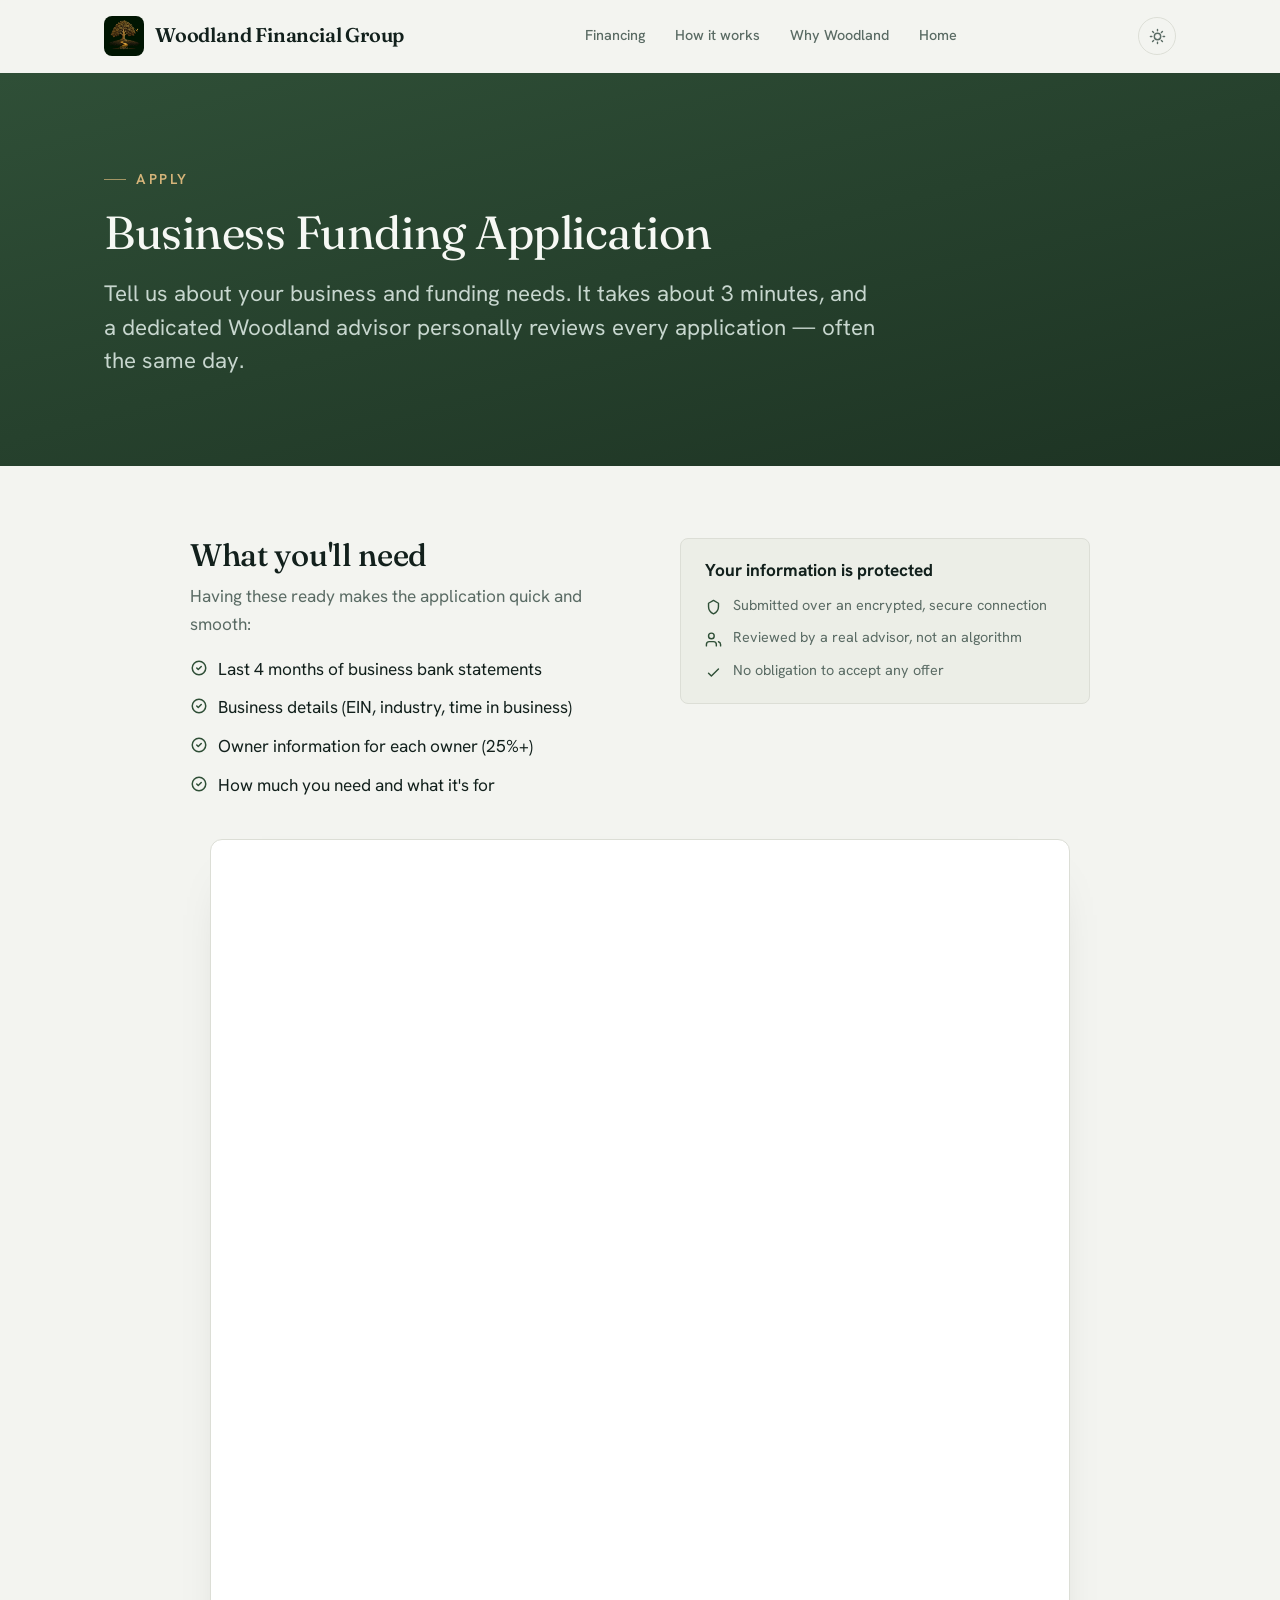
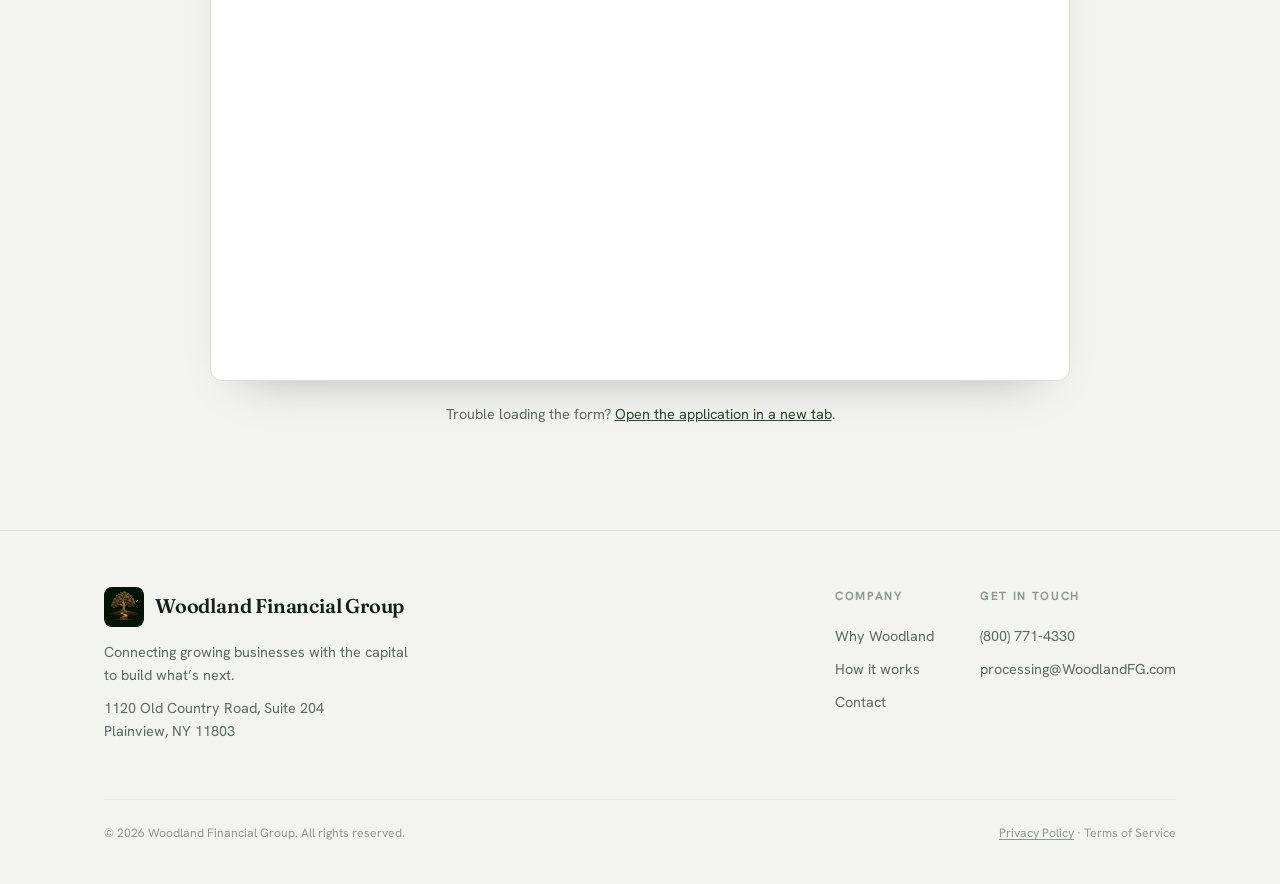
==== apply.html @ 22198625 "Copy edits from George: faster timing + same-day messaging - Application time 10 min -> 3 min (home " ====
<!DOCTYPE html>
<html lang="en">
<head>
<meta charset="UTF-8" />
<meta name="viewport" content="width=device-width, initial-scale=1.0" />
<title>Apply — Woodland Financial Group</title>
<link rel="icon" type="image/jpeg" href="assets/woodland-logo.jpg" />
<meta name="description" content="Start your business funding application with Woodland Financial Group. Secure, about 10 minutes, reviewed by a dedicated advisor." />

<link rel="preconnect" href="https://fonts.googleapis.com" />
<link rel="preconnect" href="https://fonts.gstatic.com" crossorigin />
<link href="https://fonts.googleapis.com/css2?family=Fraunces:ital,opsz,wght@0,9..144,400;0,9..144,500;0,9..144,600;1,9..144,400&family=Hanken+Grotesk:wght@400;500;600;700&display=swap" rel="stylesheet" />

<style>
:root {
  --emerald:#2F4F37; --emerald-deep:#1D3323; --emerald-bright:#3F6A49;
  --gold:#B98A3E; --gold-soft:#D6B57A;
  --bg:#F3F4F0; --bg-alt:#ECEEE7; --surface:#FCFCFA; --ink:#12201C;
  --muted:#5A6B64; --faint:#8A9992; --line:#DCDED6; --line-soft:#E6E8E1;
  --brand:var(--emerald); --brand-ink:#2A4831; --on-brand:#F1F5F1;
  --step--1: clamp(0.82rem, 0.79rem + 0.15vw, 0.9rem);
  --step-0:  clamp(1rem, 0.96rem + 0.2vw, 1.08rem);
  --step-1:  clamp(1.2rem, 1.12rem + 0.4vw, 1.4rem);
  --step-2:  clamp(1.5rem, 1.35rem + 0.75vw, 1.95rem);
  --step-3:  clamp(2rem, 1.7rem + 1.5vw, 2.9rem);
  --maxw: 1120px; --radius: 4px; --ease: cubic-bezier(0.2,0.7,0.2,1);
}
@media (prefers-color-scheme: dark) {
  :root {
    --bg:#0A1512; --bg-alt:#0E1B17; --surface:#10201B; --ink:#E8ECE6;
    --muted:#9DACA4; --faint:#6E7E76; --line:#24352E; --line-soft:#1B2A24;
    --brand:#6FAF7E; --brand-ink:#9AC9A4; --on-brand:#EAF3EE;
  }
}
:root[data-theme="light"] {
  --bg:#F3F4F0; --bg-alt:#ECEEE7; --surface:#FCFCFA; --ink:#12201C;
  --muted:#5A6B64; --faint:#8A9992; --line:#DCDED6; --line-soft:#E6E8E1;
  --brand:var(--emerald); --brand-ink:#2A4831; --on-brand:#F1F5F1;
}
:root[data-theme="dark"] {
  --bg:#0A1512; --bg-alt:#0E1B17; --surface:#10201B; --ink:#E8ECE6;
  --muted:#9DACA4; --faint:#6E7E76; --line:#24352E; --line-soft:#1B2A24;
  --brand:#6FAF7E; --brand-ink:#9AC9A4; --on-brand:#EAF3EE;
}

* { box-sizing: border-box; }
html { scroll-behavior: smooth; }
body { margin:0; background:var(--bg); color:var(--ink); font-family:"Hanken Grotesk", system-ui, sans-serif; font-size:var(--step-0); line-height:1.6; -webkit-font-smoothing:antialiased; text-rendering:optimizeLegibility; }
h1, h2, h3 { font-family:"Fraunces", Georgia, serif; font-weight:500; line-height:1.12; letter-spacing:-0.01em; margin:0; text-wrap:balance; }
a { color: inherit; }
.wrap { width:100%; max-width:var(--maxw); margin:0 auto; padding:0 24px; }
.eyebrow { font-size:var(--step--1); letter-spacing:0.18em; text-transform:uppercase; font-weight:600; color:var(--gold); display:inline-flex; align-items:center; gap:10px; }
.eyebrow::before { content:""; width:22px; height:1px; background:var(--gold); opacity:.7; }
.btn { display:inline-flex; align-items:center; gap:9px; font-family:inherit; font-size:var(--step-0); font-weight:600; padding:12px 22px; border-radius:var(--radius); border:1px solid transparent; text-decoration:none; transition:transform .25s var(--ease), background .25s var(--ease); }
.btn-primary { background:var(--brand); color:var(--on-brand); }
.btn-primary:hover { transform:translateY(-2px); background:var(--emerald-bright); }
:root[data-theme="dark"] .btn-primary { color:#05110D; }
@media (prefers-color-scheme: dark){ :root:not([data-theme="light"]) .btn-primary{ color:#05110D; } }
.btn-ghost { background:transparent; color:var(--ink); border-color:var(--line); }
.btn-ghost:hover { border-color:var(--brand); color:var(--brand-ink); }
a:focus-visible, button:focus-visible { outline:2px solid var(--gold); outline-offset:2px; }

/* header */
.site-header { position:sticky; top:0; z-index:50; background:color-mix(in srgb, var(--bg) 94%, transparent); -webkit-backdrop-filter:blur(6px); backdrop-filter:blur(6px); border-bottom:1px solid transparent; transition:border-color .3s var(--ease); }
.site-header.scrolled { border-bottom-color:var(--line); }
.nav { display:flex; align-items:center; justify-content:space-between; height:72px; }
.brand { display:flex; align-items:center; gap:11px; text-decoration:none; color:var(--ink); }
.brand-mark { width:40px; height:40px; flex:none; border-radius:8px; object-fit:cover; }
.brand-name { font-family:"Fraunces", serif; font-weight:600; font-size:1.24rem; letter-spacing:-0.01em; }
.nav-links { display:flex; align-items:center; gap:30px; }
.nav-links a { text-decoration:none; color:var(--muted); font-size:var(--step--1); font-weight:500; transition:color .2s; }
.nav-links a:hover { color:var(--ink); }
.nav-cta { display:flex; align-items:center; gap:14px; }
.theme-toggle { width:38px; height:38px; border-radius:50%; border:1px solid var(--line); background:transparent; color:var(--muted); cursor:pointer; display:grid; place-items:center; transition:color .2s, border-color .2s; }
.theme-toggle:hover { color:var(--ink); border-color:var(--brand); }
@media (max-width: 860px){ .nav-links{ display:none; } }

/* page head */
.page-head { background: linear-gradient(165deg, var(--emerald) 0%, var(--emerald-deep) 100%); color:var(--on-brand); padding: clamp(50px,7vw,88px) 0 clamp(44px,6vw,66px); }
.page-head .eyebrow { color:var(--gold-soft); }
.page-head .eyebrow::before { background:var(--gold-soft); }
.page-head h1 { font-size:var(--step-3); font-weight:400; color:#F6F8F4; margin-top:16px; }
.page-head p { margin-top:18px; color:#C7D6CE; font-size:var(--step-1); line-height:1.5; max-width:60ch; }

/* prep + trust */
.apply-body { padding: clamp(40px,6vw,72px) 0 clamp(50px,7vw,90px); }
.prep { max-width:900px; margin:0 auto 40px; display:grid; grid-template-columns:1.1fr 1fr; gap:28px 40px; align-items:start; }
@media (max-width:720px){ .prep { grid-template-columns:1fr; gap:26px; } }
.prep h2 { font-size:var(--step-2); }
.prep p.sub { margin-top:10px; color:var(--muted); }
.prep ul { list-style:none; margin:16px 0 0; padding:0; display:flex; flex-direction:column; gap:11px; }
.prep li { position:relative; padding-left:28px; color:var(--ink); font-size:var(--step-0); }
.prep li svg { position:absolute; left:0; top:3px; color:var(--brand); }
.assure { background:var(--bg-alt); border:1px solid var(--line); border-radius:8px; padding:22px 24px; }
.assure h3 { font-family:"Hanken Grotesk", sans-serif; font-weight:700; font-size:var(--step-0); letter-spacing:0; }
.assure ul { list-style:none; margin:14px 0 0; padding:0; display:flex; flex-direction:column; gap:12px; }
.assure li { display:flex; gap:11px; align-items:flex-start; color:var(--muted); font-size:var(--step--1); line-height:1.45; }
.assure li svg { color:var(--brand); flex:none; margin-top:1px; }

/* embed */
.form-shell { max-width:860px; margin:0 auto; background:#FFFFFF; border:1px solid var(--line); border-radius:12px; padding: clamp(10px,2vw,20px); box-shadow:0 24px 50px -34px rgba(0,0,0,0.35); }
.form-shell iframe { display:block; width:1px; min-width:100%; border:none; }
.fallback { text-align:center; margin-top:22px; font-size:var(--step--1); color:var(--muted); }
.fallback a { color:var(--brand-ink); }

/* footer */
.site-footer { background:var(--bg); border-top:1px solid var(--line); padding:56px 0 40px; }
.foot-top { display:flex; flex-wrap:wrap; justify-content:space-between; gap:34px; }
.foot-brand { max-width:320px; }
.foot-brand .brand { margin-bottom:14px; }
.foot-brand p { color:var(--muted); font-size:var(--step--1); line-height:1.6; margin:0 0 10px; }
.foot-cols { display:flex; flex-wrap:wrap; gap:46px; }
.foot-col h4 { font-size:0.74rem; letter-spacing:0.14em; text-transform:uppercase; color:var(--faint); font-weight:700; margin:0 0 14px; }
.foot-col a { display:block; text-decoration:none; color:var(--muted); font-size:var(--step--1); padding:5px 0; transition:color .2s; }
.foot-col a:hover { color:var(--brand-ink); }
.foot-bottom { margin-top:46px; padding-top:24px; border-top:1px solid var(--line-soft); display:flex; flex-wrap:wrap; justify-content:space-between; gap:14px; }
.foot-bottom p { font-size:0.76rem; color:var(--faint); line-height:1.6; margin:0; }
.foot-bottom a { color:inherit; text-decoration:underline; text-underline-offset:2px; }
.foot-bottom a:hover { color:var(--brand-ink); }
</style>
</head>
<body>

<header class="site-header" id="header">
  <div class="wrap nav">
    <a class="brand" href="index.html" aria-label="Woodland Financial Group home">
      <img class="brand-mark" src="assets/woodland-logo.jpg" alt="Woodland Financial Group logo" width="40" height="40" />
      <span class="brand-name">Woodland Financial Group</span>
    </a>
    <nav class="nav-links" aria-label="Primary">
      <a href="index.html#products">Financing</a>
      <a href="index.html#how">How it works</a>
      <a href="index.html#why">Why Woodland</a>
      <a href="index.html">Home</a>
    </nav>
    <div class="nav-cta">
      <button class="theme-toggle" id="themeToggle" aria-label="Toggle color theme" title="Toggle theme">
        <svg width="17" height="17" viewBox="0 0 24 24" fill="none" stroke="currentColor" stroke-width="2" stroke-linecap="round"><circle cx="12" cy="12" r="4.5"/><path d="M12 2v2M12 20v2M2 12h2M20 12h2M5 5l1.5 1.5M17.5 17.5L19 19M5 19l1.5-1.5M17.5 6.5L19 5"/></svg>
      </button>
    </div>
  </div>
</header>

<section class="page-head">
  <div class="wrap">
    <span class="eyebrow">Apply</span>
    <h1>Business Funding Application</h1>
    <p>Tell us about your business and funding needs. It takes about 3 minutes, and a dedicated Woodland advisor personally reviews every application — often the same day.</p>
  </div>
</section>

<main class="apply-body">
  <div class="wrap">
    <div class="prep">
      <div>
        <h2>What you'll need</h2>
        <p class="sub">Having these ready makes the application quick and smooth:</p>
        <ul>
          <li><svg width="18" height="18" viewBox="0 0 24 24" fill="none" stroke="currentColor" stroke-width="2" stroke-linecap="round" stroke-linejoin="round"><path d="M9 12l2 2 4-4"/><circle cx="12" cy="12" r="9"/></svg>Last 4 months of business bank statements</li>
          <li><svg width="18" height="18" viewBox="0 0 24 24" fill="none" stroke="currentColor" stroke-width="2" stroke-linecap="round" stroke-linejoin="round"><path d="M9 12l2 2 4-4"/><circle cx="12" cy="12" r="9"/></svg>Business details (EIN, industry, time in business)</li>
          <li><svg width="18" height="18" viewBox="0 0 24 24" fill="none" stroke="currentColor" stroke-width="2" stroke-linecap="round" stroke-linejoin="round"><path d="M9 12l2 2 4-4"/><circle cx="12" cy="12" r="9"/></svg>Owner information for each owner (25%+)</li>
          <li><svg width="18" height="18" viewBox="0 0 24 24" fill="none" stroke="currentColor" stroke-width="2" stroke-linecap="round" stroke-linejoin="round"><path d="M9 12l2 2 4-4"/><circle cx="12" cy="12" r="9"/></svg>How much you need and what it's for</li>
        </ul>
      </div>
      <aside class="assure">
        <h3>Your information is protected</h3>
        <ul>
          <li><svg width="17" height="17" viewBox="0 0 24 24" fill="none" stroke="currentColor" stroke-width="2" stroke-linecap="round" stroke-linejoin="round"><path d="M12 2l7 4v5c0 5-3.5 8.5-7 10-3.5-1.5-7-5-7-10V6z"/></svg>Submitted over an encrypted, secure connection</li>
          <li><svg width="17" height="17" viewBox="0 0 24 24" fill="none" stroke="currentColor" stroke-width="2" stroke-linecap="round" stroke-linejoin="round"><path d="M16 21v-2a4 4 0 0 0-4-4H6a4 4 0 0 0-4 4v2"/><circle cx="9" cy="7" r="4"/><path d="M22 21v-2a4 4 0 0 0-3-3.87"/></svg>Reviewed by a real advisor, not an algorithm</li>
          <li><svg width="17" height="17" viewBox="0 0 24 24" fill="none" stroke="currentColor" stroke-width="2" stroke-linecap="round" stroke-linejoin="round"><path d="M5 13l4 4L19 7"/></svg>No obligation to accept any offer</li>
        </ul>
      </aside>
    </div>

    <div class="form-shell">
      <iframe
        id="JotFormIFrame-262094273907058"
        title="Woodland Financial Group — Business Funding Application"
        onload="window.parent.scrollTo(0,0)"
        allow="geolocation; microphone; camera; fullscreen; payment"
        src="https://form.jotform.com/262094273907058"
        style="min-width:100%;max-width:100%;height:1100px;border:none;"
        scrolling="no">
      </iframe>
    </div>
    <p class="fallback">Trouble loading the form? <a href="https://form.jotform.com/262094273907058" target="_blank" rel="noopener">Open the application in a new tab</a>.</p>
  </div>
</main>

<footer class="site-footer">
  <div class="wrap">
    <div class="foot-top">
      <div class="foot-brand">
        <a class="brand" href="index.html">
          <img class="brand-mark" src="assets/woodland-logo.jpg" alt="Woodland Financial Group logo" width="40" height="40" />
          <span class="brand-name">Woodland Financial Group</span>
        </a>
        <p>Connecting growing businesses with the capital to build what&rsquo;s next.</p>
        <p>1120 Old Country Road, Suite 204<br>Plainview, NY 11803</p>
      </div>
      <div class="foot-cols">
        <div class="foot-col">
          <h4>Company</h4>
          <a href="index.html#why">Why Woodland</a>
          <a href="index.html#how">How it works</a>
          <a href="index.html#apply">Contact</a>
        </div>
        <div class="foot-col">
          <h4>Get in touch</h4>
          <a href="tel:+18007714330">(800) 771-4330</a>
          <a href="mailto:processing@WoodlandFG.com">processing@WoodlandFG.com</a>
        </div>
      </div>
    </div>
    <div class="foot-bottom">
      <p>© 2026 Woodland Financial Group. All rights reserved.</p>
      <p><a href="privacy.html">Privacy Policy</a> · Terms of Service</p>
    </div>
  </div>
</footer>

<script src="https://cdn.jotfor.ms/s/umd/latest/for-form-embed-handler.js"></script>
<script>
  window.jotformEmbedHandler("iframe[id='JotFormIFrame-262094273907058']", "https://form.jotform.com");
  (function () {
    var root = document.documentElement;
    var toggle = document.getElementById('themeToggle');
    toggle.addEventListener('click', function () {
      var current = root.getAttribute('data-theme');
      if (!current) current = matchMedia('(prefers-color-scheme: dark)').matches ? 'dark' : 'light';
      root.setAttribute('data-theme', current === 'dark' ? 'light' : 'dark');
    });
    var header = document.getElementById('header');
    var onScroll = function () { header.classList.toggle('scrolled', window.scrollY > 8); };
    onScroll();
    window.addEventListener('scroll', onScroll, { passive: true });
  })();
</script>
</body>
</html>
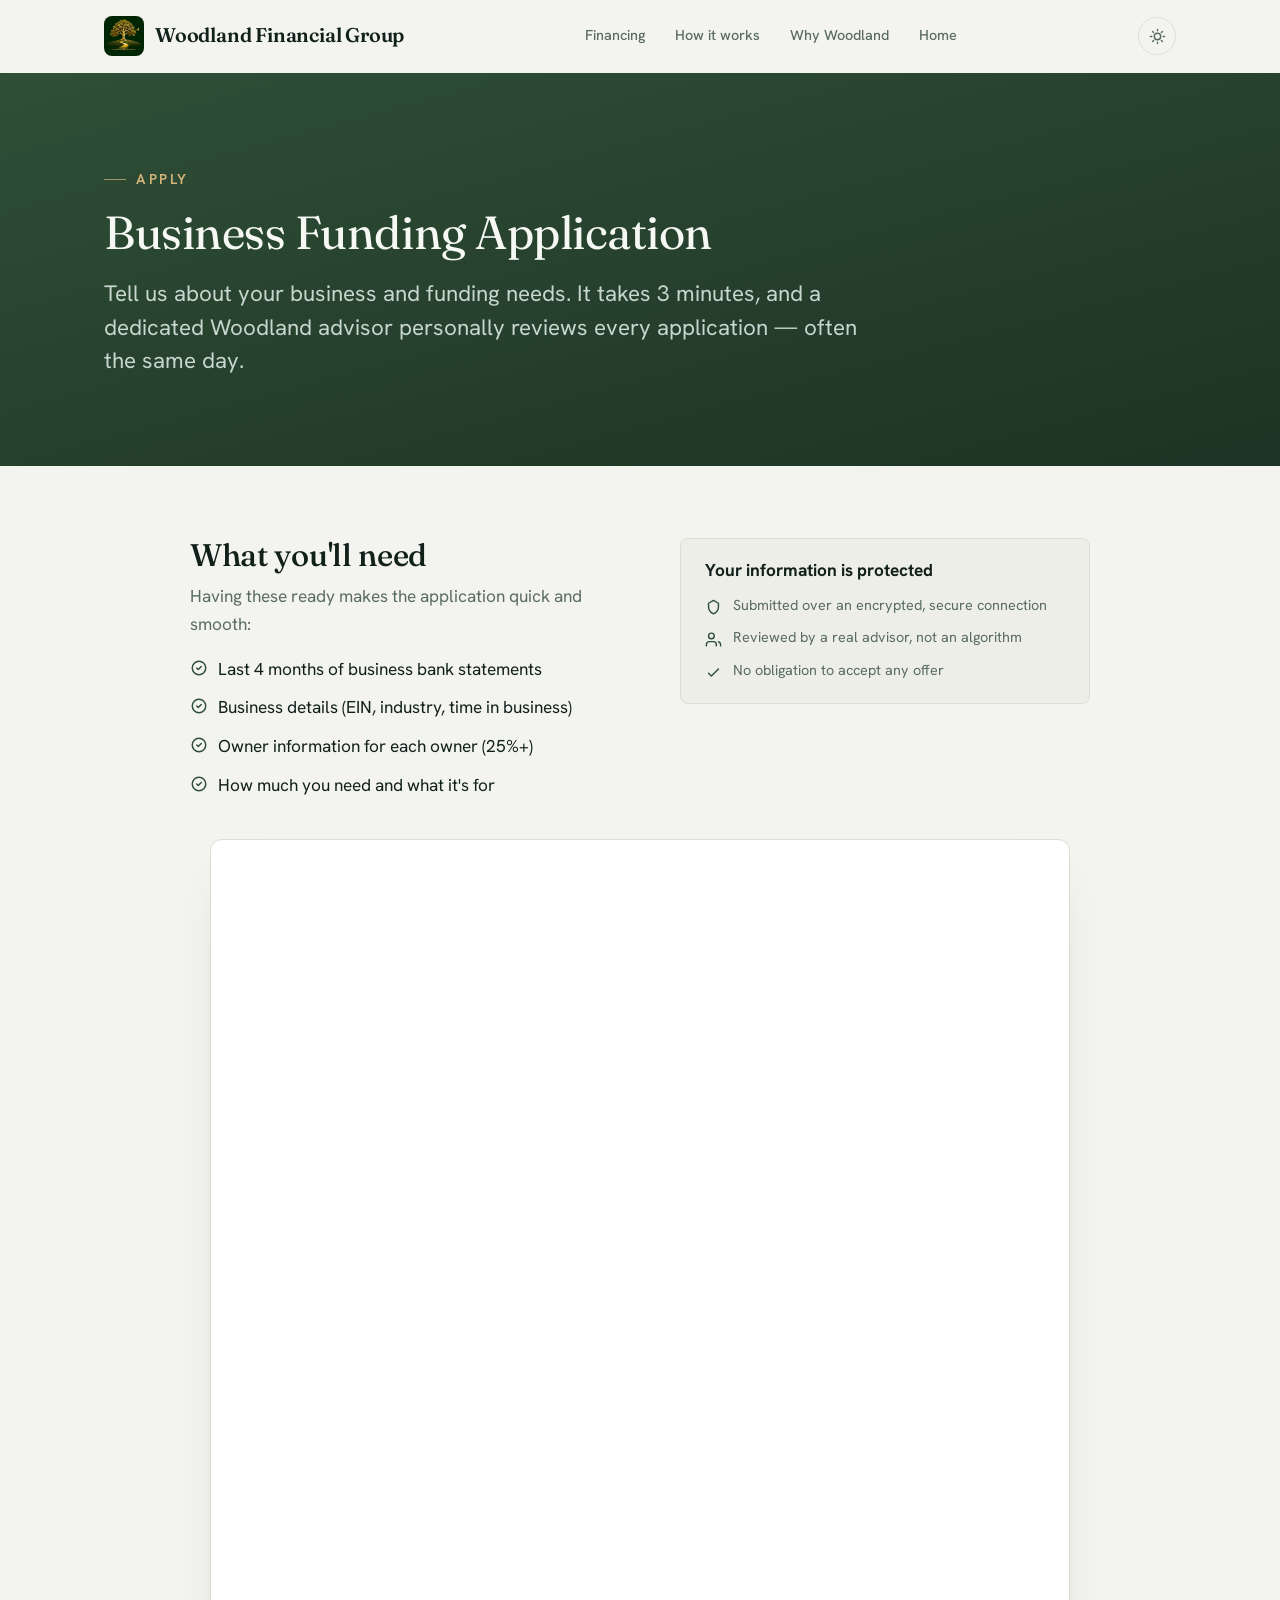
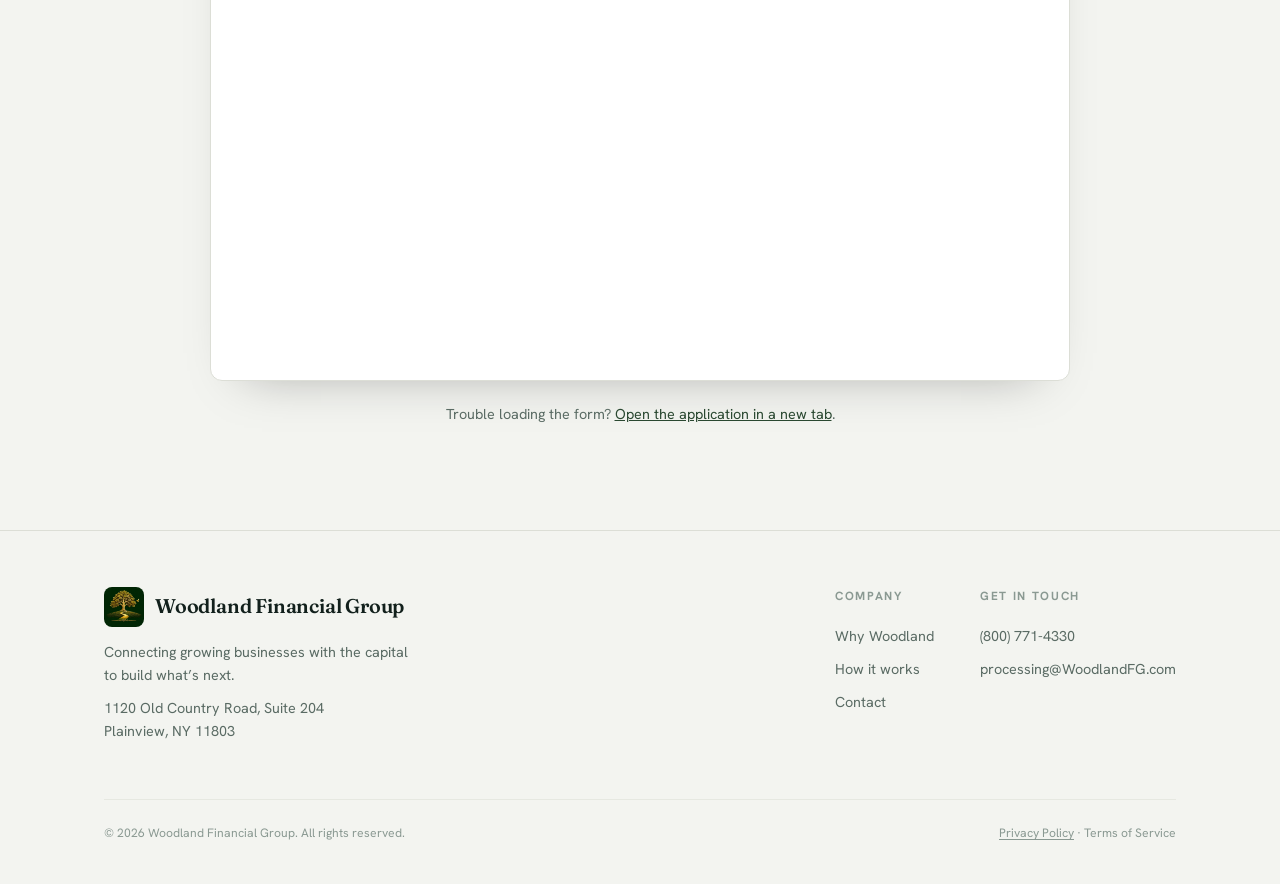
==== commit c4c83c60: "Drop "about" before 3 minutes — say "3 minutes" everywhere Co-Authored-By: Claude Opus 4.8 <noreply@" ====
--- a/apply.html
+++ b/apply.html
@@ -145,7 +145,7 @@
   <div class="wrap">
     <span class="eyebrow">Apply</span>
     <h1>Business Funding Application</h1>
-    <p>Tell us about your business and funding needs. It takes about 3 minutes, and a dedicated Woodland advisor personally reviews every application — often the same day.</p>
+    <p>Tell us about your business and funding needs. It takes 3 minutes, and a dedicated Woodland advisor personally reviews every application — often the same day.</p>
   </div>
 </section>
 
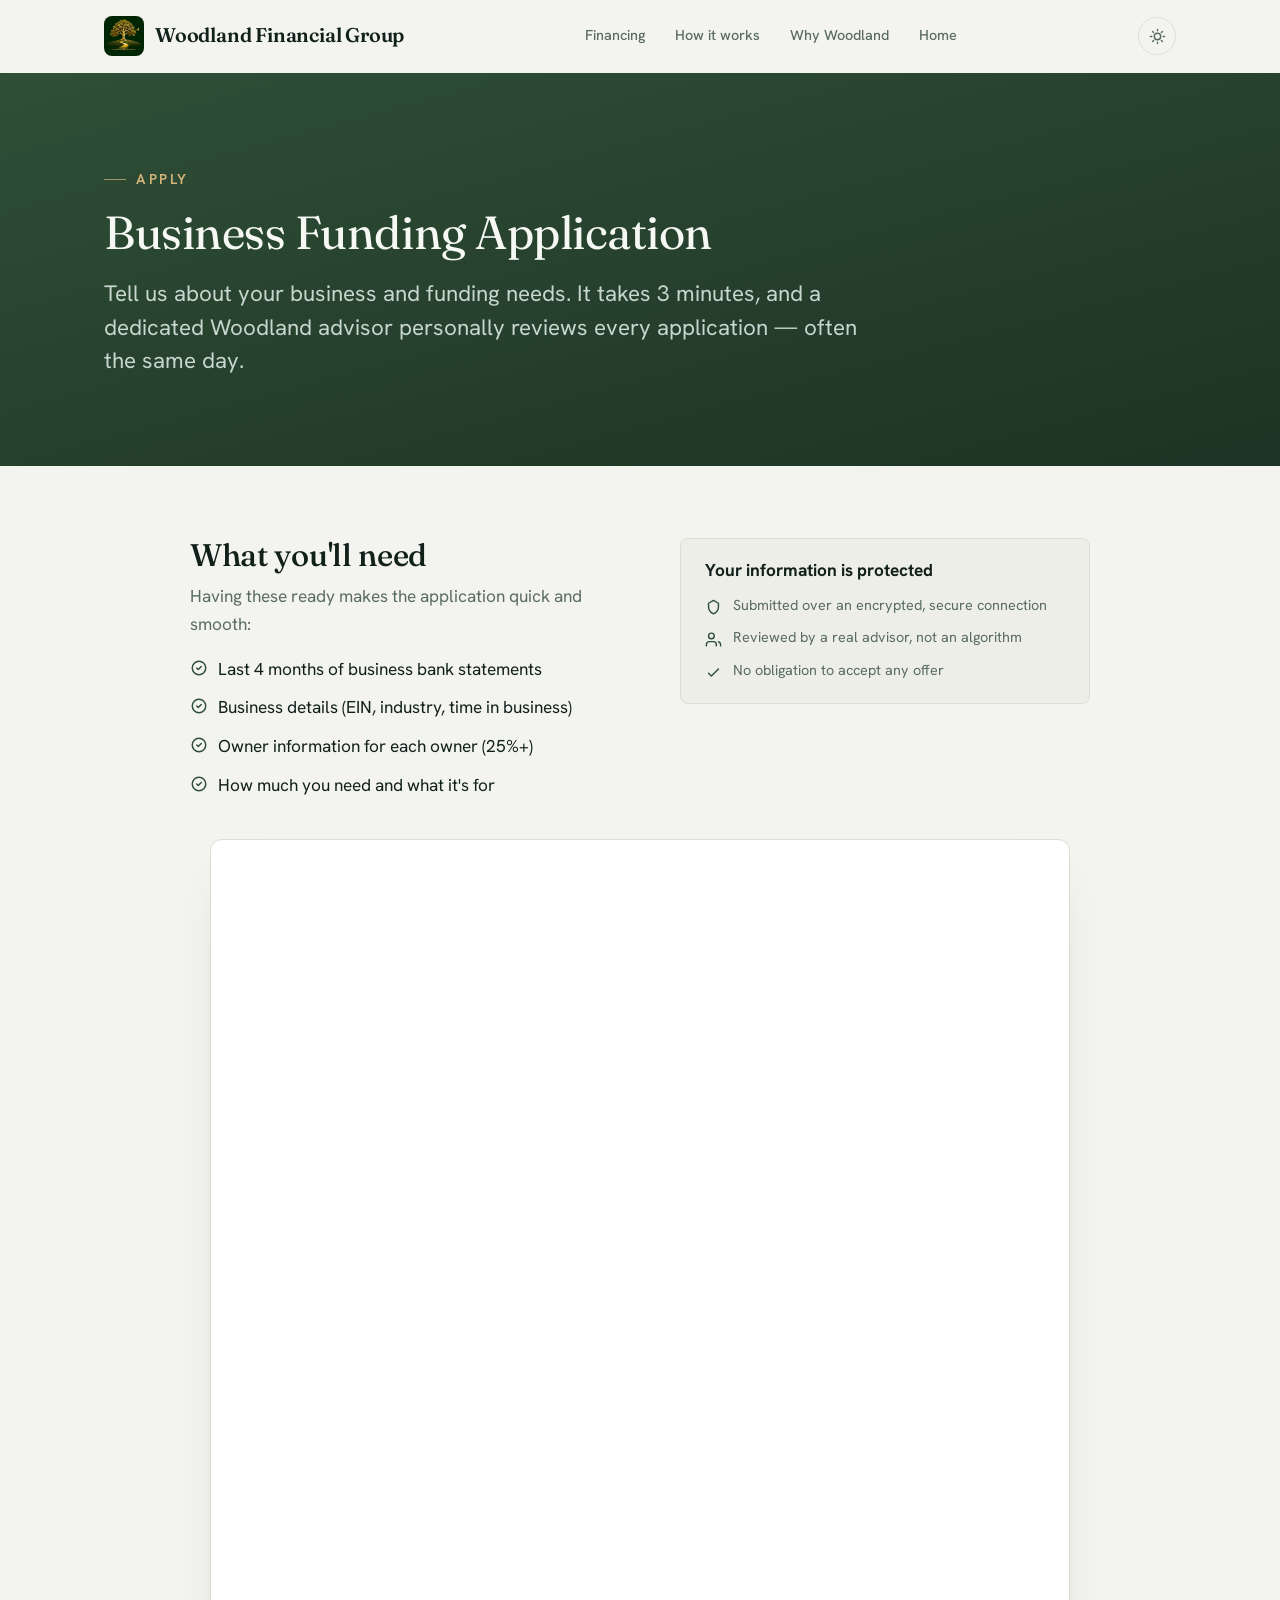
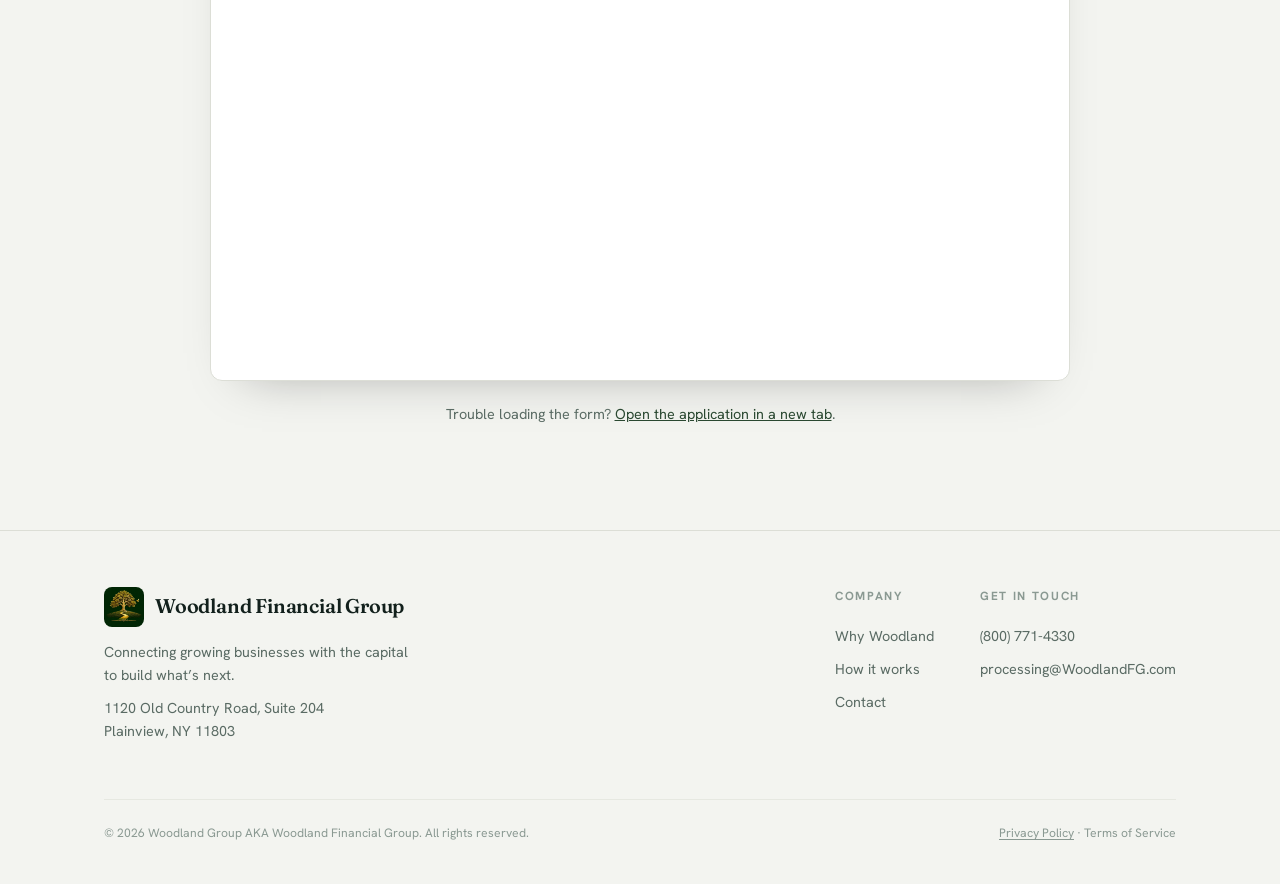
==== commit 6cfbc423: "Use "Woodland Group AKA Woodland Financial Group" in site footers Home disclaimer + copyright, and c" ====
--- a/apply.html
+++ b/apply.html
@@ -213,7 +213,7 @@
       </div>
     </div>
     <div class="foot-bottom">
-      <p>© 2026 Woodland Financial Group. All rights reserved.</p>
+      <p>© 2026 Woodland Group AKA Woodland Financial Group. All rights reserved.</p>
       <p><a href="privacy.html">Privacy Policy</a> · Terms of Service</p>
     </div>
   </div>
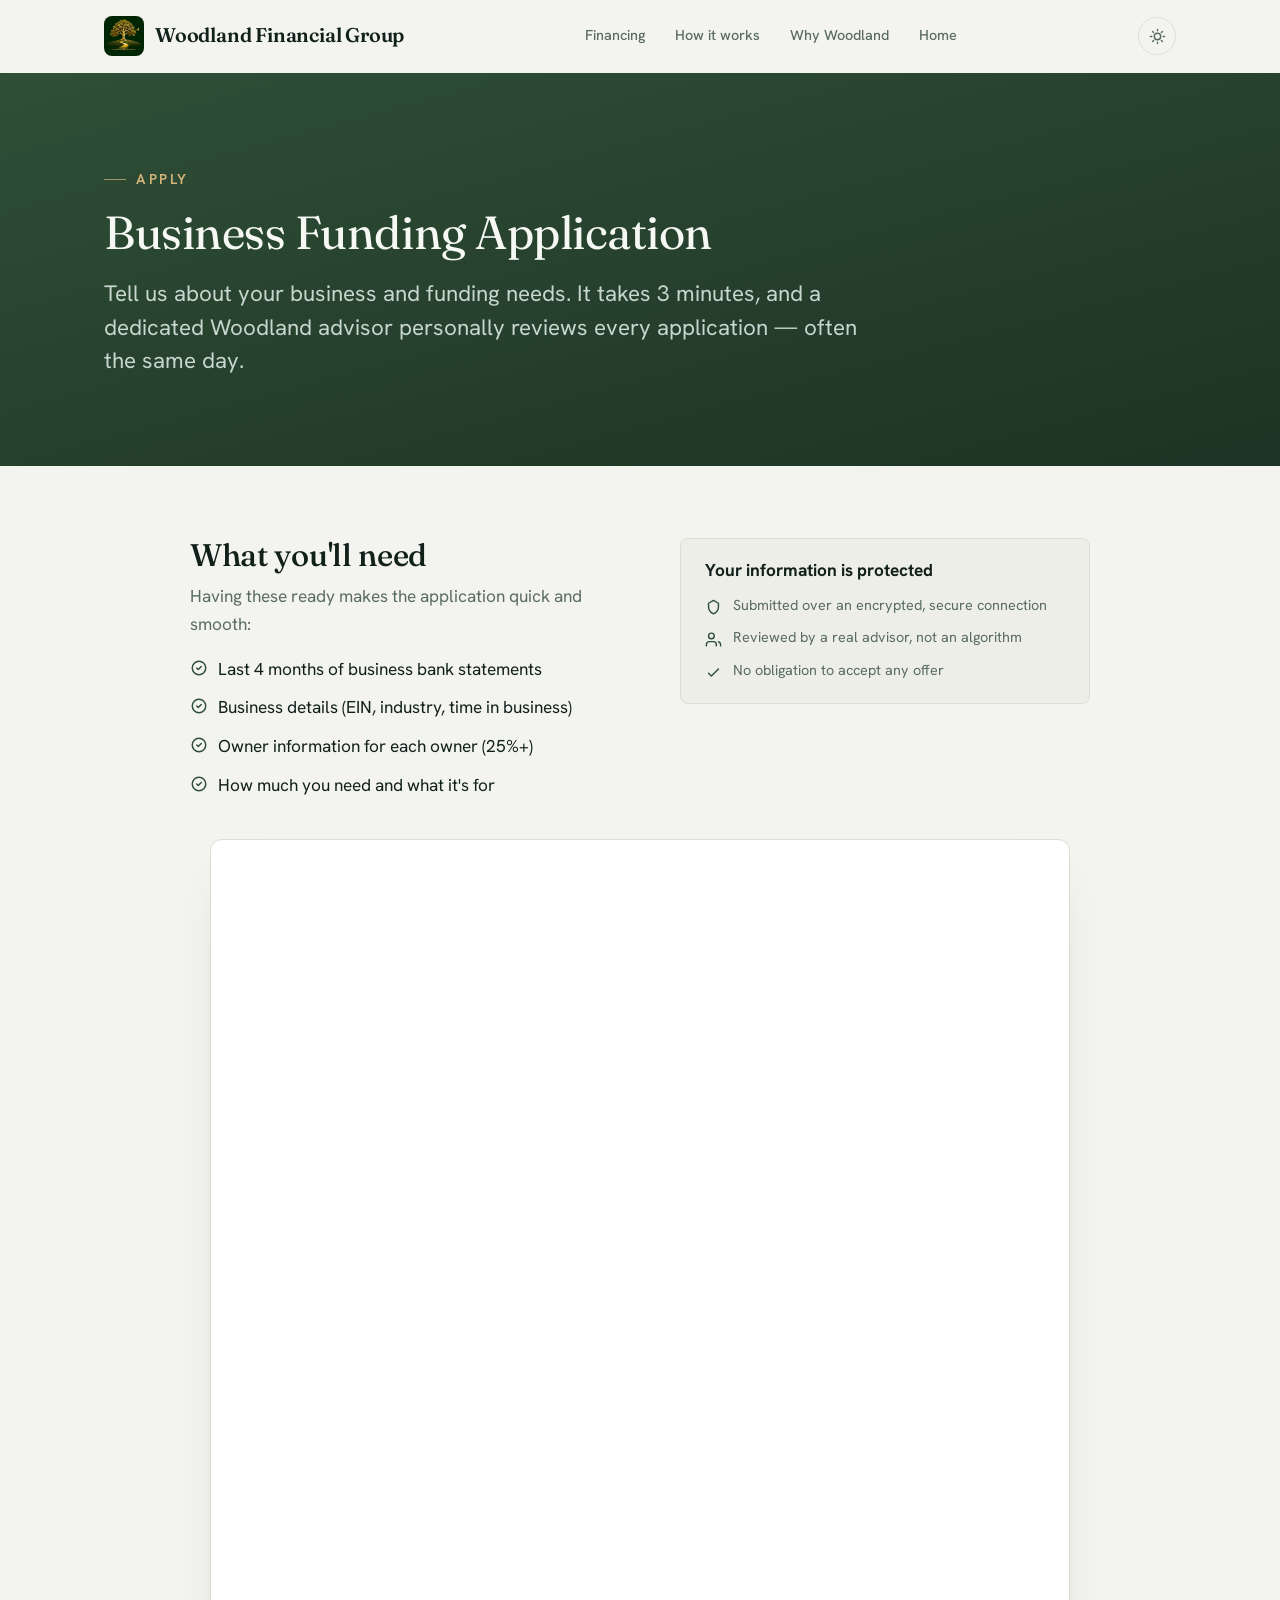
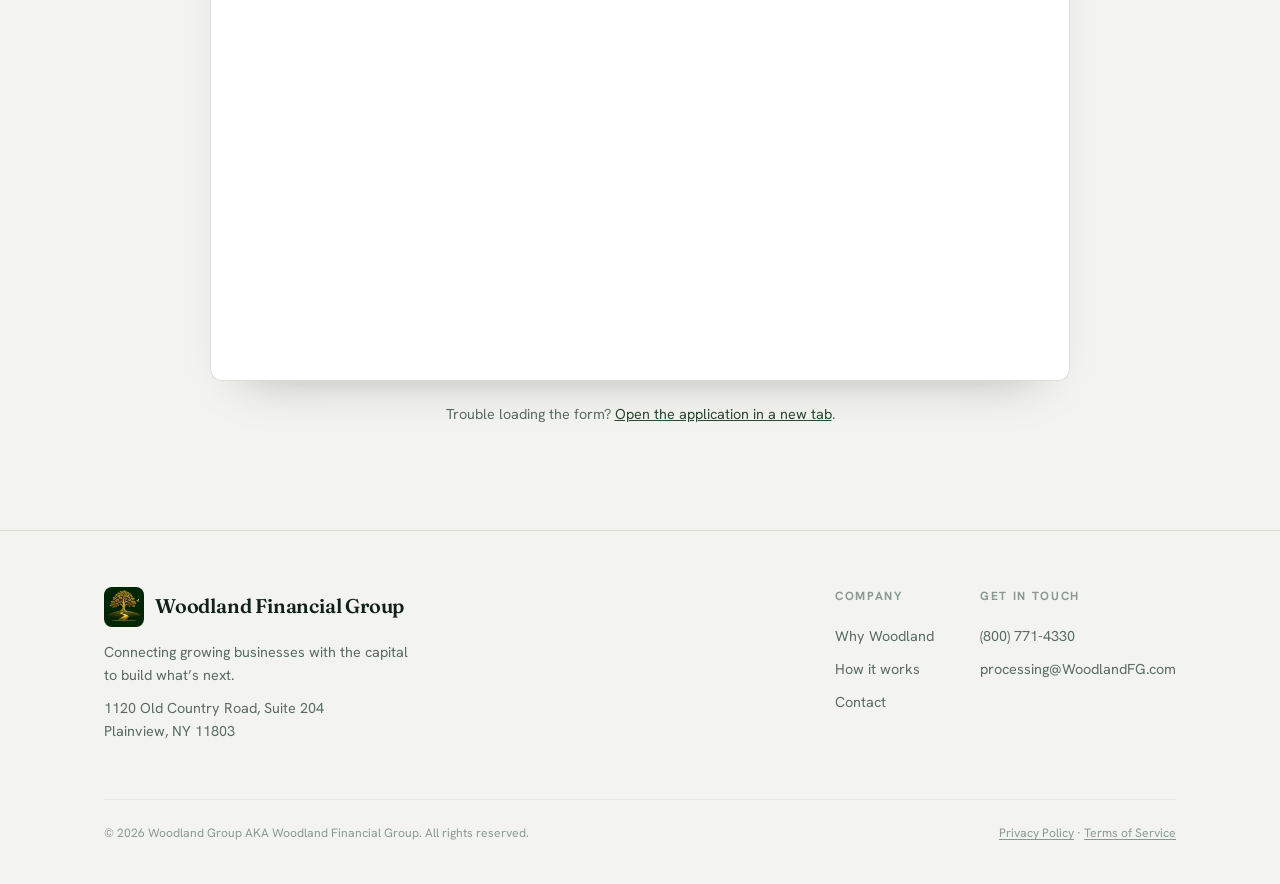
==== commit a60e653c: "Add Terms of Service page and link it in every footer New terms.html (Terms of Service & Website Use" ====
--- a/apply.html
+++ b/apply.html
@@ -214,7 +214,7 @@
     </div>
     <div class="foot-bottom">
       <p>© 2026 Woodland Group AKA Woodland Financial Group. All rights reserved.</p>
-      <p><a href="privacy.html">Privacy Policy</a> · Terms of Service</p>
+      <p><a href="privacy.html">Privacy Policy</a> · <a href="terms.html">Terms of Service</a></p>
     </div>
   </div>
 </footer>
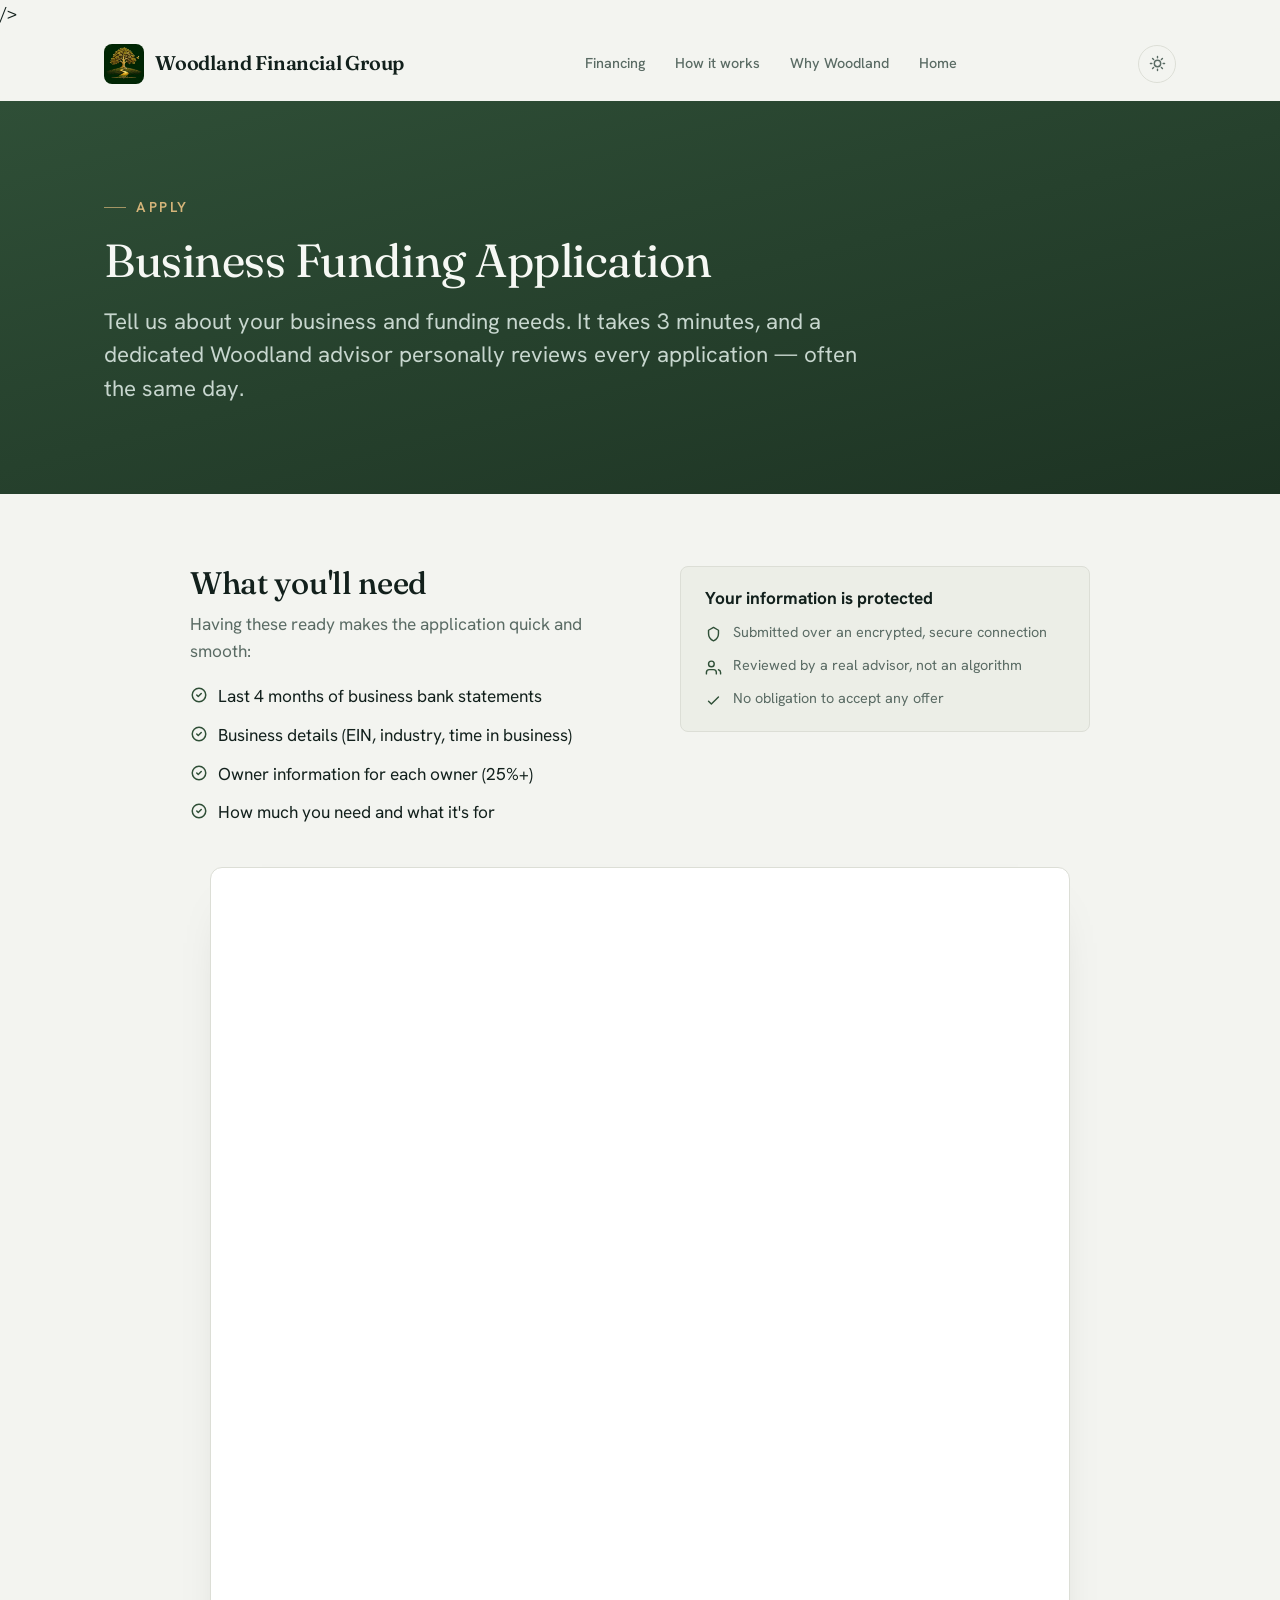
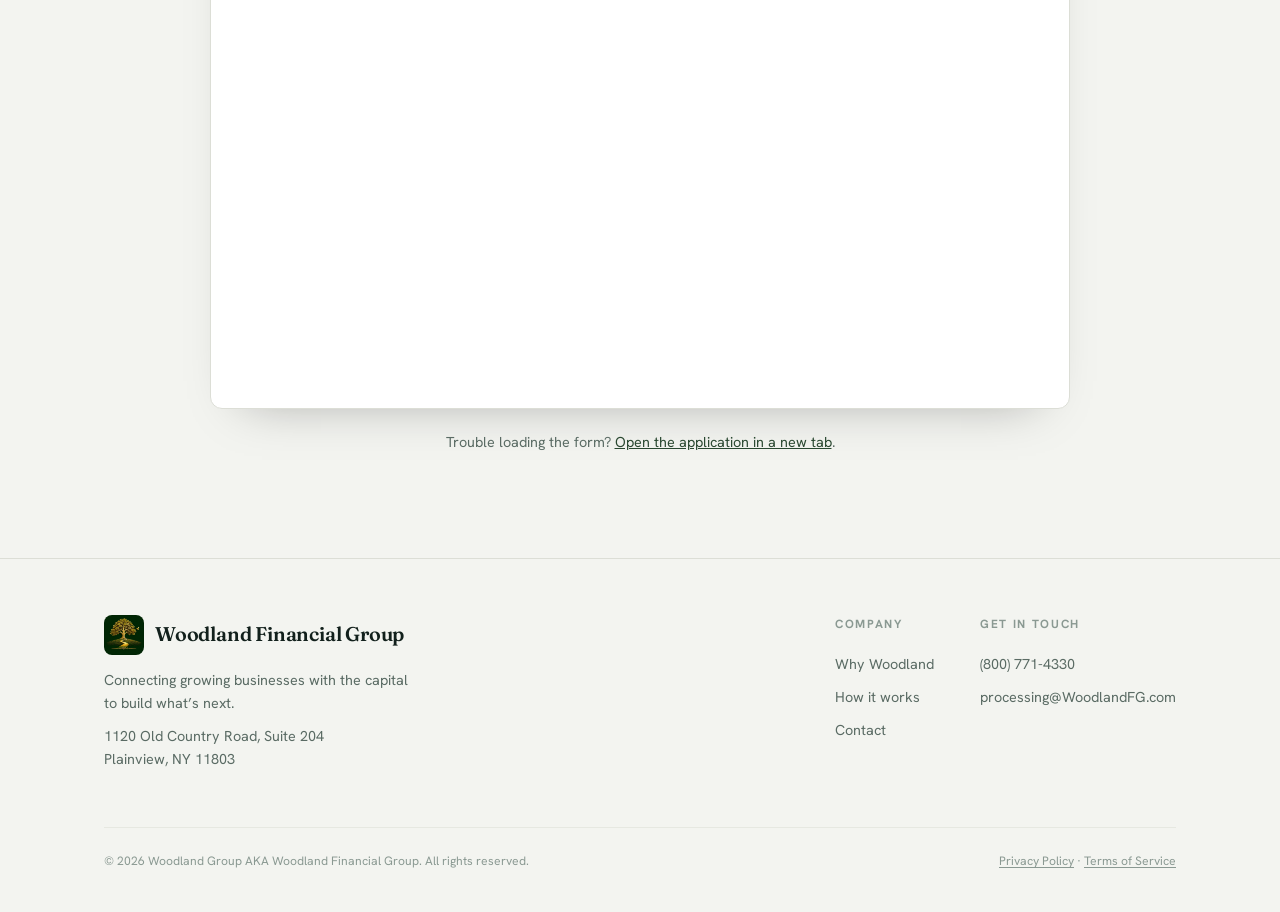
==== commit 9b09ecbd: "SEO: add canonical, Open Graph/Twitter, and Organization structured data Co-Authored-By: Claude Opus" ====
--- a/apply.html
+++ b/apply.html
@@ -5,7 +5,18 @@
 <meta name="viewport" content="width=device-width, initial-scale=1.0" />
 <title>Apply — Woodland Financial Group</title>
 <link rel="icon" type="image/jpeg" href="assets/woodland-logo.jpg" />
-<meta name="description" content="Start your business funding application with Woodland Financial Group. Secure, about 10 minutes, reviewed by a dedicated advisor." />
+<meta name="description" content="Start your business funding application with Woodland Financial Group. Secure, about 10 minutes, reviewed by a dedicated advisor."
+<link rel="canonical" href="https://www.woodlandfinancialgroup.com/apply" />
+<meta property="og:type" content="website" />
+<meta property="og:site_name" content="Woodland Financial Group" />
+<meta property="og:title" content="Apply — Woodland Financial Group" />
+<meta property="og:description" content="Start your business funding application with Woodland Financial Group. Secure, about 10 minutes, reviewed by a dedicated advisor." />
+<meta property="og:url" content="https://www.woodlandfinancialgroup.com/apply" />
+<meta property="og:image" content="https://www.woodlandfinancialgroup.com/assets/woodland-logo.jpg" />
+<meta name="twitter:card" content="summary" />
+<meta name="twitter:title" content="Apply — Woodland Financial Group" />
+<meta name="twitter:description" content="Start your business funding application with Woodland Financial Group. Secure, about 10 minutes, reviewed by a dedicated advisor." />
+<meta name="twitter:image" content="https://www.woodlandfinancialgroup.com/assets/woodland-logo.jpg" /> />
 
 <link rel="preconnect" href="https://fonts.googleapis.com" />
 <link rel="preconnect" href="https://fonts.gstatic.com" crossorigin />
@@ -118,6 +129,14 @@
 .foot-bottom a { color:inherit; text-decoration:underline; text-underline-offset:2px; }
 .foot-bottom a:hover { color:var(--brand-ink); }
 </style>
+<!-- Google tag (gtag.js) -->
+<script async src="https://www.googletagmanager.com/gtag/js?id=G-RSK5MNQCV7"></script>
+<script>
+  window.dataLayer = window.dataLayer || [];
+  function gtag(){dataLayer.push(arguments);}
+  gtag('js', new Date());
+  gtag('config', 'G-RSK5MNQCV7');
+</script>
 </head>
 <body>
 
@@ -203,7 +222,7 @@
           <h4>Company</h4>
           <a href="index.html#why">Why Woodland</a>
           <a href="index.html#how">How it works</a>
-          <a href="index.html#apply">Contact</a>
+          <a href="index.html#contact">Contact</a>
         </div>
         <div class="foot-col">
           <h4>Get in touch</h4>
